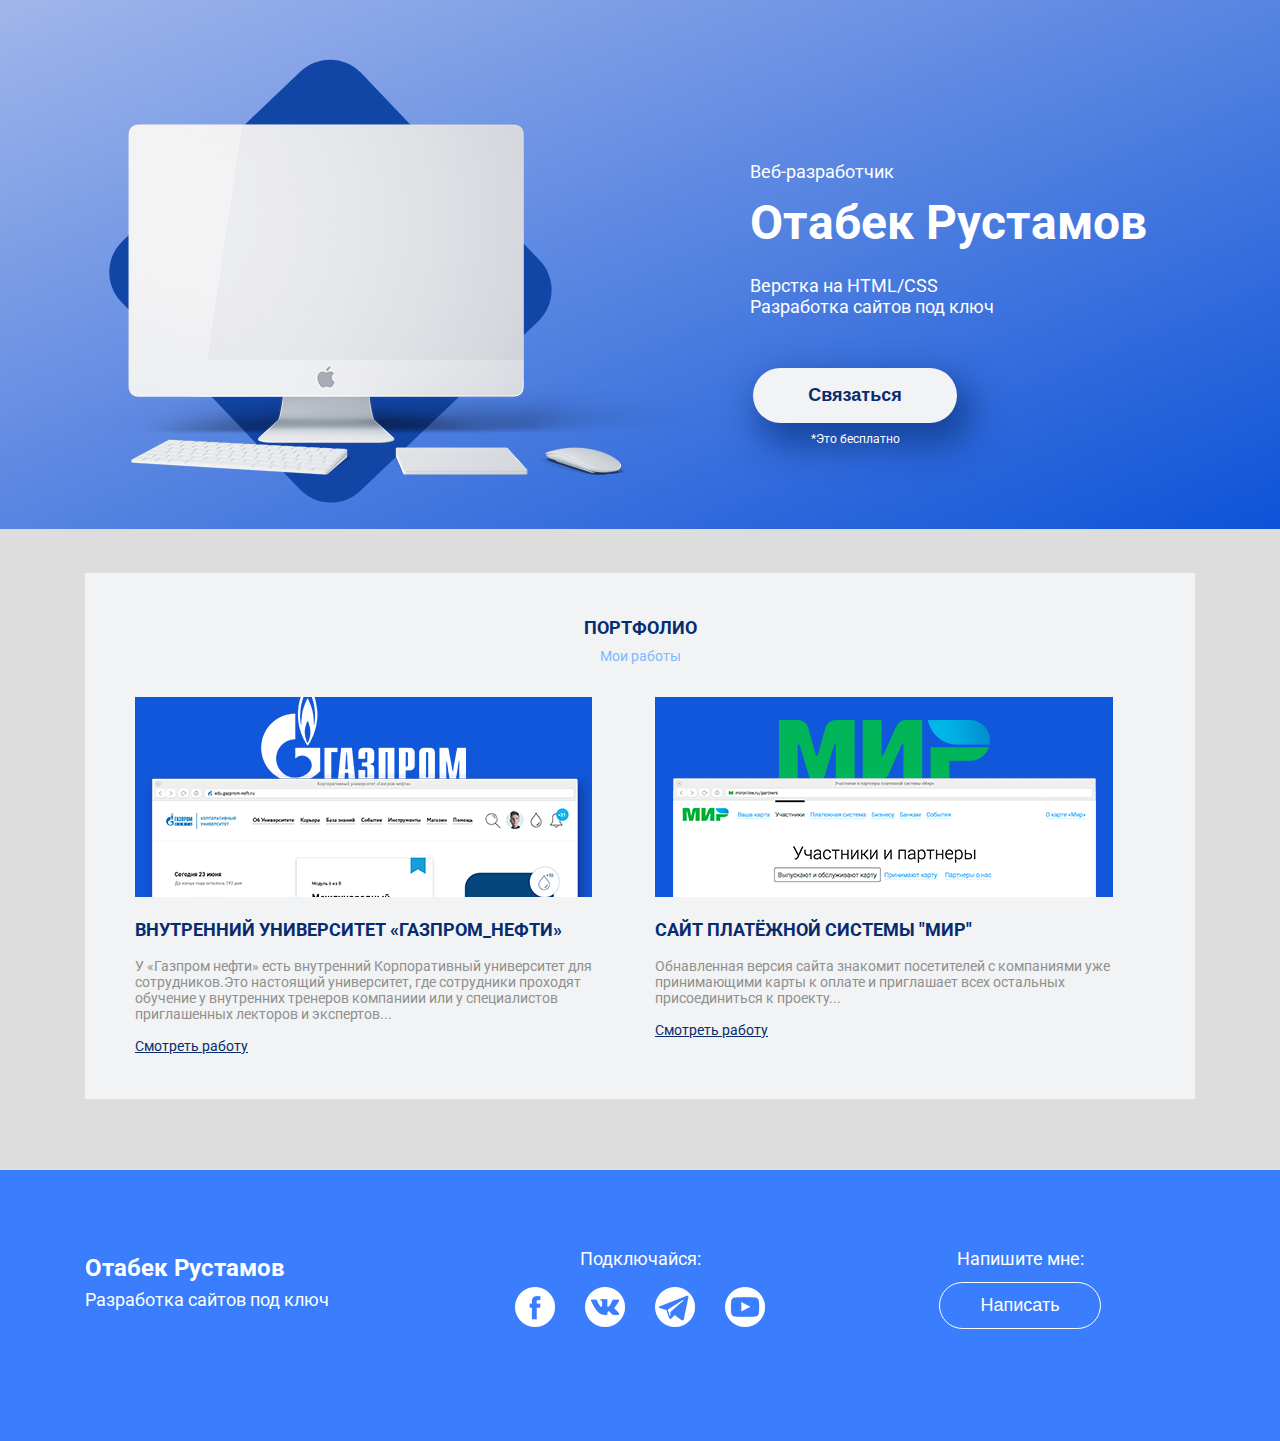
==== index.html @ e898c98a "Add files via upload" ====
<!DOCTYPE html>
<html lang="en">
<head>
	  <!-- Важная техническая информация для браузера -->
		<meta charset="utf-8">
		<meta http-equiv="X-UA-Compatible" content="IE=edge">
		<meta name="viewport" content="width=device-width, initial-scale=1">

		<!-- Информация об Авторе и описание проекта -->
		<meta name="description" content="">
		<meta name="auyhor" content="">

		<link href="https://fonts.googleapis.com/css?family=Roboto:400,700&amp;subset=cyrillic-ext,latin-ext" rel="stylesheet">

		<!-- Иконка, которая будет на вкладке в браузере -->
		<link rel="icon" href="img/logo/favicon.ico">
		<!-- Заголовок на вкладке в браузере -->
		<title>Веб сайт Отабека Рустамова</title>

		<!-- Подключаем наш файл со стилями, который находится в папке css-->
		<link rel="stylesheet" href="css/style.css">
		<link rel="stylesheet" href="css/bootstrap-grid.min.css">
</head>

<body>

	<header>
		<div class="container">
			<div class="row">

				<div class="col-lg-7">
					<img class="header-img" src="img/m_img.png" alt="i_mac">
				</div>

				<div class="col-lg-5">
					<div class="header-col-lg5">
						<p class="header-pre">Веб-разработчик</p>
						<h1 class="header-tit">Отабек Рустамов</h1>
						<p class="header-sub">Верстка на HTML/CSS<br/>Разработка сайтов под ключ </p>
						<div class="header-button-s">
							<button class="header-button">Связаться</button>
							<small>*Это бесплатно</small>
						</div>
					</div>
				</div>

			</div>
		</div>
	</header>
	
	<section>
		<div class="portfolio">
			<div class="container">
				<div class="port-block">
					<h2 class="port-title">Портфолио</h2>
					<p class="port-sub">Мои работы</p>
					<div class="row">
						<div class="col-md-6">
							<div class="portfolio-col1">
								<img src="img/1-layers.png" alt="Госпром">
								<h3>внутренний университет «Газпром_нефти»</h3>
								<p class="portfolio-p">У «Газпром нефти» есть внутренний Корпоративный университет для сотрудников.Это настоящий университет, где сотрудники проходят обучение у внутренних тренеров компаниии или у специалистов приглашенных лекторов и экспертов...</p>
								<a href="#">Смотреть работу</a>
							</div>
						</div>
						<div class="col-md-6">
							<div class="portfolio-col2">
								<img src="img/2-layers.png" alt="Мир">
								<h3>Сайт платёжной системы "мир"</h3>
								<p class="portfolio-p">Обнавленная версия сайта знакомит посетителей с компаниями уже принимающими карты к оплате и приглашает всех остальных присоединиться к проекту...</p>
								<a href="#">Смотреть работу</a>
							</div>
						</div>
					</div>
				</div>		
			</div>	
		</div>
	</section>

	<footer>
		<div class="container">
			<div class="row">
				<div class="col-md-4">
					<div class="footer-author-info">
						<h3 class="footer-author">Отабек Рустамов</h3>
						<p class="footer-info">Разработка сайтов под ключ</p>
					</div>
				</div>
				<div class="col-md-4">
					<div class="social-block">
						<p>Подключайся:</p>
						<a href="#"><img class="footer-img" src="img/logo/facebook-logo-button.png" alt="fb"></a>
						<a href="#"><img class="footer-img" src="img/logo/vk-social-logotype.png" alt="vk"></a>
						<a href="#"><img class="footer-img" src="img/logo/telegram-symbol.png" alt="tg"></a>
						<a href="#"><img class="footer-img" src="img/logo/youtube-symbol.png" alt="yt"></a>
					</div>
				</div>
				<div class="col-md-4">
					<div class="footer-cal-txt">
						<p class="footer-txt">Напишите мне:</p>
						<button class="footer-button">Написать</button>
					</div>
				</div>
			</div>
		</div>
	</footer>
</body>
</html>
---- css/style.css ----
/*----------------------------header----------------------------*/
body {
	margin: 0;
	font-family: 'Roboto';
}
header {
	padding-top: 59px;
	padding-bottom: 22px;
	background: linear-gradient(to bottom right, #a1b6ea, #0d53d8);
	color: #fff;
}
.header-pre {
	font-size: 18px;
	margin-top: 102px;
}
.header-tit {
	font-size: 48px;
	font-weight: 700;
	line-height: 40px;
	margin-top: 21px;
}
.header-sub {
	font-size: 18px;
	margin-top: 20px;
}
.header-button {
	border-radius: 50px;
	background-color: #f2f3f4;
	border: none;
	box-shadow: 10px 17px 34px 6px rgba(18, 61, 145, 0.83);
	color: #072b6f;
	font-size: 18px;
	font-weight: 700;
	padding: 17px 55px 17px 55px;
	margin-top: 33px;
	cursor: pointer;
	outline: none;
}
.header-button:hover {
	transition: 0.2s;
	box-shadow: 0 0 12px rgba(0,0,0,0.6);
	background-color: #2f6adb;
	color: #fff;
	border: #2f6adb;
	cursor: pointer;
}

/*2f6adb*/

/*3a7dfd*/
header small {
	font-size: 12px;
	display: block;
	margin-top: 9px;
}
.header-button-s {
	text-align: center;
	max-width: 210px;
}
/*----------------------------section----------------------------*/
.port-block img {
	max-width: 100%;
}
.portfolio {
	background-color: #ddd;
	padding-top: 44px;
	padding-bottom: 71px;
}
.port-block {
	padding-top: 29px;
	padding-bottom: 44px;
	background-color: #f2f3f4;
}
.port-title, .port-sub {
	text-align: center;
}
.port-title {
	text-transform: uppercase;
	font-size: 18px;
	font-weight: 700;
	margin-bottom: 10px;
	color: #072b6f;
}
.port-sub {
	margin-top: 10px;
	font-size: 14px;
	color: #7bb9ff;
	margin-bottom: 33px;
}
.portfolio-col1 {
	padding-left: 50px;
}
.portfolio-col2 {
	padding-right: 50px;
}
.port-block h3 {
	color: #072b6f;
	font-weight: 700;
	text-transform: uppercase;
	font-size: 18px;
}
.portfolio-p {
	font-size: 14px;
	font-weight: 400;
	color: #8f8f8f;
}
.port-block a {
	color: #072b6f;
	font-size: 14px;
	font-weight: 400;
	text-decoration: uppercase;
}
/*----------------------------footer----------------------------*/
footer {
	background-color: #3a7dfd;
	color: #fff;
	padding-top: 60px;
	padding-bottom: 110px;
}
footer p {
	font-size: 18px;
}
.footer-author {
	font-size: 24px;
	margin-bottom: 7px;
}
.footer-info {
	margin-top: 0;
}
.social-block {
	text-align: center;
}
.social-block a {
	display: inline-block;
	margin-right: 13px;
	margin-left: 13px;
}
.footer-txt {
	margin-bottom: 13px;
}
.footer-button {
	border-radius: 50px;
	border: 1px solid #fff;
	background-color: transparent;
	color: #fff;
	font-size: 18px;
	padding: 12px 40px;
	outline: none;
	cursor: pointer;
}
.footer-button:hover {
	transition: 0.2s;
	color: #fff;
	background-color: #3a7dfd;
	box-shadow: 0 0 10px rgba(0, 0, 0, 0.5);
	border: #3a7dfd;
}
.footer-cal-txt {
	text-align: center;
}

/*2f6adb*/

/*3a7dfd*/

@media (max-width: 1200px) {
	.header-pre {
	margin-top: 60px;
 }
}
@media (max-width: 992px) {
	.header-img {
		display: none;
	}
	.header-pre {
		margin-top: 10px;
	}
	.header-col-lg5{
		margin-left: 50px;
	}
	.footer-author {
		font-size: 20px;
	}
	.footer-info {
		font-size: 15px;
	}
	.social-block a {
		margin-right: 5px;
		margin-left: 5px;
	}
	.social-block p {
		font-size: 16px;
	}
	.footer-img {
		width: 30px;
	}
	.footer-cal-txt {
		margin-left: 25px;
	}
	.footer-txt {
		font-size: 16px;
	}
	.footer-button {
		font-size: 16px;
		padding: 8px 30px;
	}
}
@media (max-width: 768px) {
	footer {
		padding-bottom: 80px;
		padding-top: 40px;
	}
	.portfolio-col1 {
		text-align: center;
		padding-left: 25px;
		padding-right: 25px;
		margin-bottom: 40px;
	}
	.portfolio-col2 {
		text-align: center;
		padding-right: 25px;
		padding-left: 25px;
	}
	.footer-author-info {
		text-align: center;
	}
}
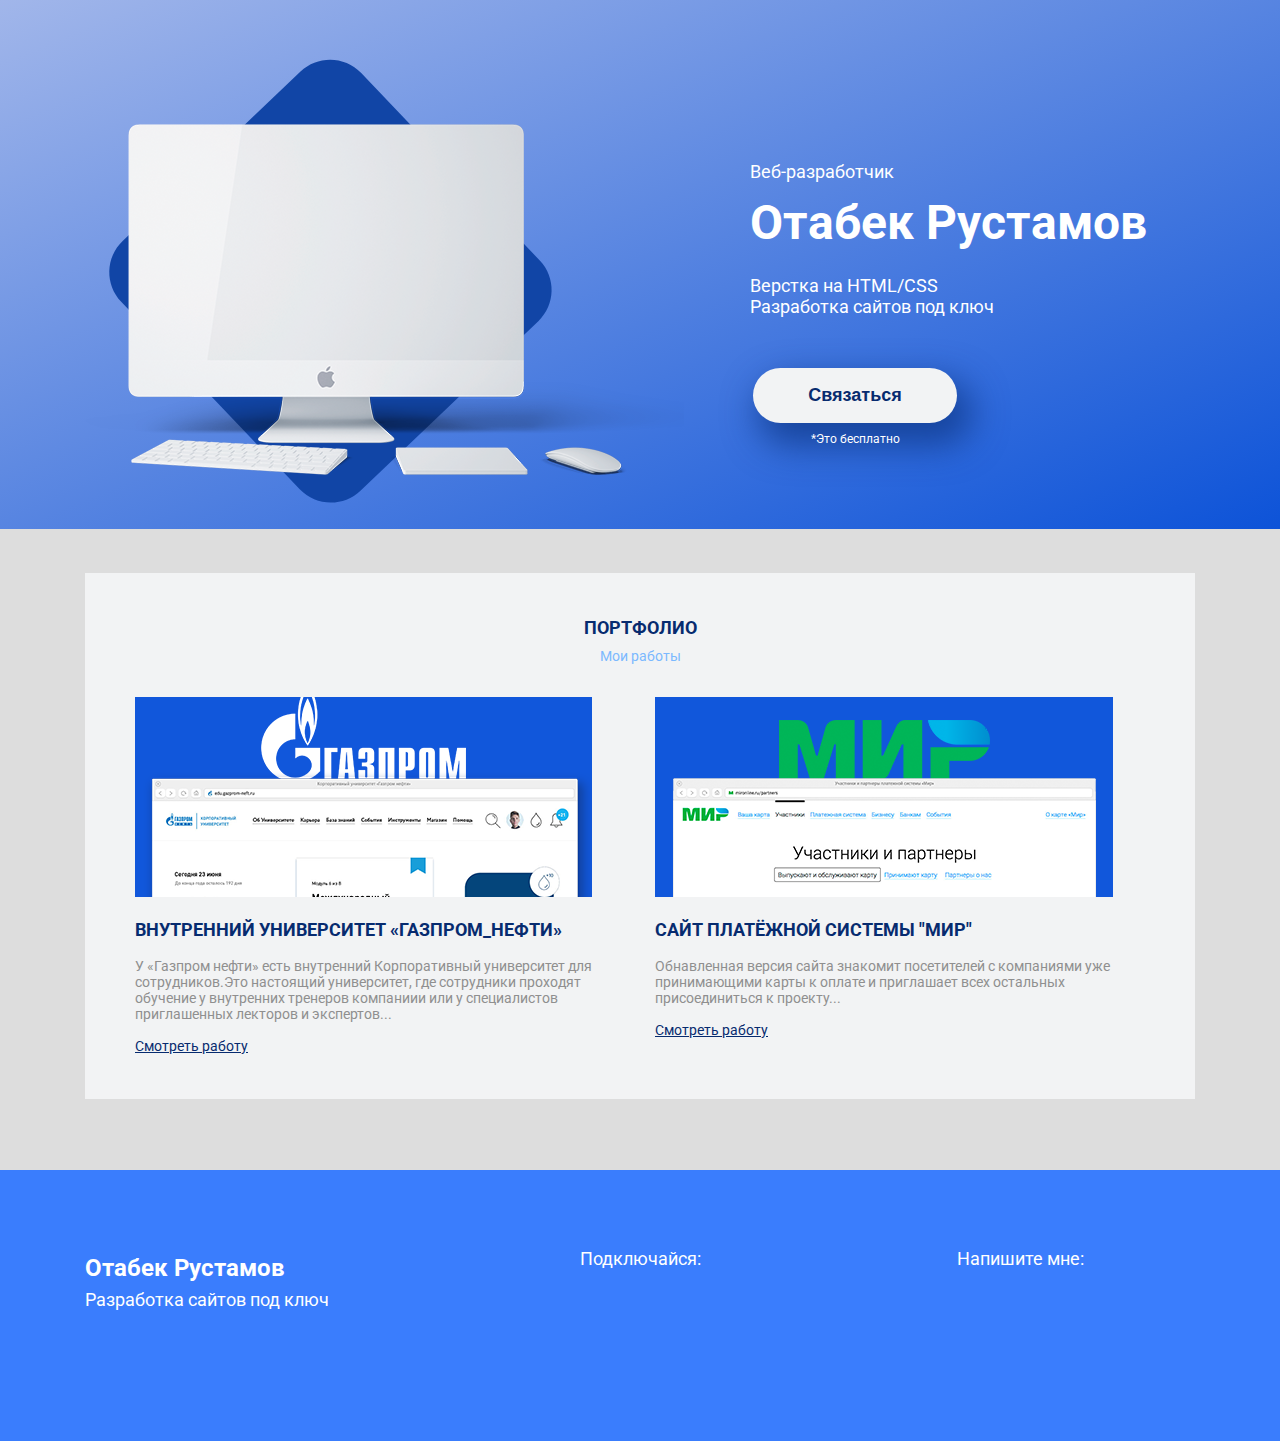
==== commit cacf1c76: "Add files via upload" ====
--- a/index.html
+++ b/index.html
@@ -20,6 +20,7 @@
 		<!-- Подключаем наш файл со стилями, который находится в папке css-->
 		<link rel="stylesheet" href="css/style.css">
 		<link rel="stylesheet" href="css/bootstrap-grid.min.css">
+		<link rel="stylesheet" href="css/animate.css">
 </head>
 
 <body>
@@ -29,16 +30,16 @@
 			<div class="row">
 
 				<div class="col-lg-7">
-					<img class="header-img" src="img/m_img.png" alt="i_mac">
+					<img class="header-img wow fadeInLeftBig" data-wow-delay="0.0s" src="img/m_img.png" alt="i_mac">
 				</div>
 
 				<div class="col-lg-5">
 					<div class="header-col-lg5">
-						<p class="header-pre">Веб-разработчик</p>
-						<h1 class="header-tit">Отабек Рустамов</h1>
-						<p class="header-sub">Верстка на HTML/CSS<br/>Разработка сайтов под ключ </p>
-						<div class="header-button-s">
-							<button class="header-button">Связаться</button>
+						<p class="header-pre wow fadeInRightBig" data-wow-delay="0.1s">Веб-разработчик</p>
+						<h1 class="header-tit wow fadeInRightBig" data-wow-delay="0.2s">Отабек Рустамов</h1>
+						<p class="header-sub wow fadeInRightBig" data-wow-delay="0.3s">Верстка на HTML/CSS<br/>Разработка сайтов под ключ </p>
+						<div class="header-button-s wow fadeInRightBig" data-wow-delay="0.4s">
+							<a href="https://vk.com/ewfw2016"><button class="header-button" >Связаться</button></a>
 							<small>*Это бесплатно</small>
 						</div>
 					</div>
@@ -51,7 +52,7 @@
 	<section>
 		<div class="portfolio">
 			<div class="container">
-				<div class="port-block">
+				<div class="port-block wow fadeIn" data-wow-delay="0.5s">
 					<h2 class="port-title">Портфолио</h2>
 					<p class="port-sub">Мои работы</p>
 					<div class="row">
@@ -89,20 +90,24 @@
 				<div class="col-md-4">
 					<div class="social-block">
 						<p>Подключайся:</p>
-						<a href="#"><img class="footer-img" src="img/logo/facebook-logo-button.png" alt="fb"></a>
-						<a href="#"><img class="footer-img" src="img/logo/vk-social-logotype.png" alt="vk"></a>
-						<a href="#"><img class="footer-img" src="img/logo/telegram-symbol.png" alt="tg"></a>
-						<a href="#"><img class="footer-img" src="img/logo/youtube-symbol.png" alt="yt"></a>
+						<a href="#"><img class="footer-img wow bounceInDown" data-wow-delay="0.2s" src="img/logo/facebook-logo-button.png" alt="fb"></a>
+						<a href="#"><img class="footer-img wow bounceInDown" data-wow-delay="0.3s" src="img/logo/vk-social-logotype.png" alt="vk"></a>
+						<a href="#"><img class="footer-img wow bounceInDown" data-wow-delay="0.1s" src="img/logo/telegram-symbol.png" alt="tg"></a>
+						<a href="#"><img class="footer-img wow bounceInDown" data-wow-delay="0.3s" src="img/logo/youtube-symbol.png" alt="yt"></a>
 					</div>
 				</div>
 				<div class="col-md-4">
 					<div class="footer-cal-txt">
 						<p class="footer-txt">Напишите мне:</p>
-						<button class="footer-button">Написать</button>
+						<a href="https://vk.com/ewfw2016"><button class="footer-button wow fadeInRight" data-wow-delay="0.4s">Написать</button></a>
 					</div>
 				</div>
 			</div>
 		</div>
 	</footer>
+	<script src="js/dist/wow.min.js"></script>
+	<script>
+		new WOW().init();
+	</script>
 </body>
 </html>